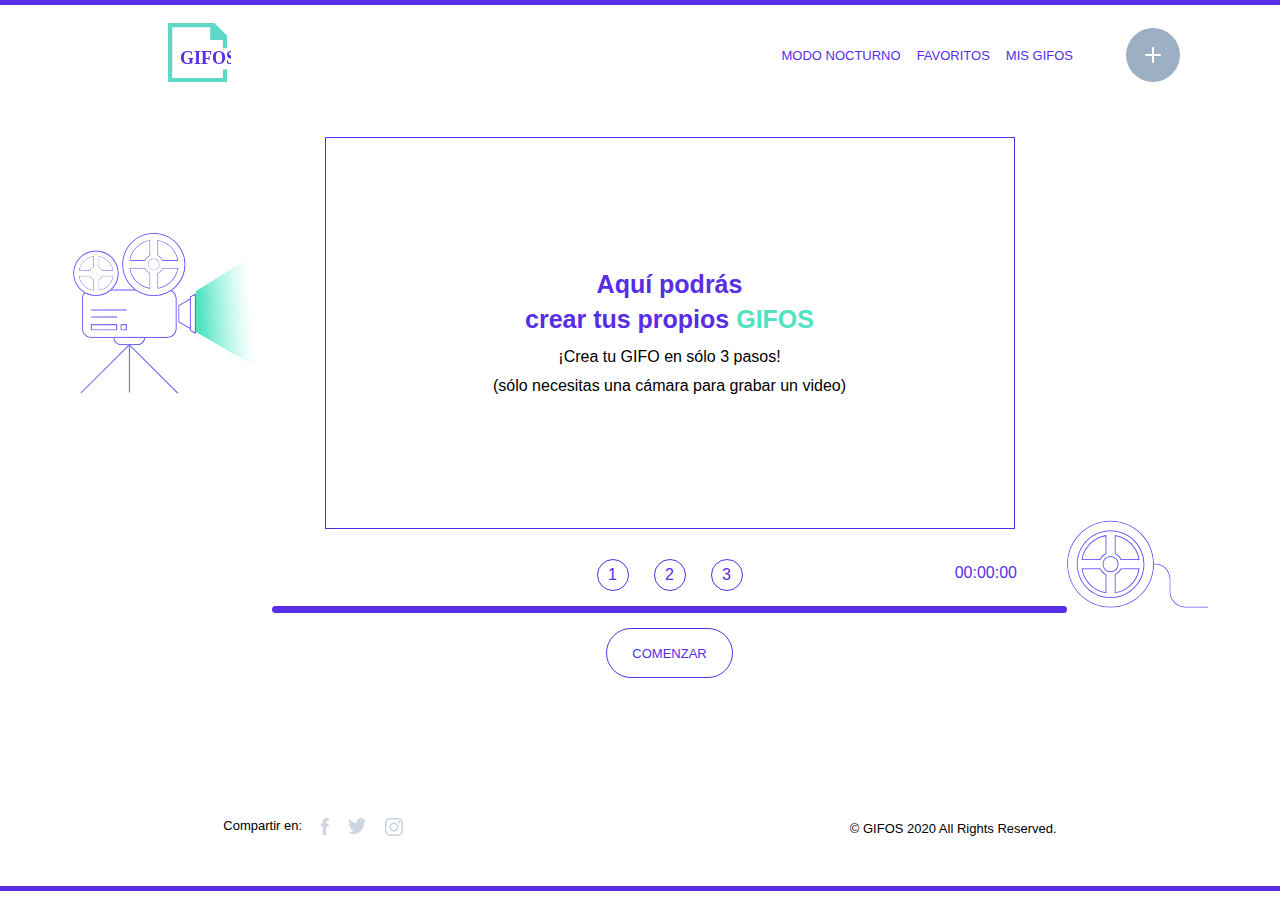
==== crear-gifo.html @ d0191835 "Update dark mode" ====
<!DOCTYPE html>
<html lang="es">
<head>
    <meta charset="UTF-8">
    <meta name="viewport" content="width=device-width, initial-scale=1.0">
    <title>Crear Gifo</title>
    <link rel="stylesheet" href="styles/style.css">
</head>
<body>
    <header>
        <!-- Logo -->
        <a href="index.html"><img src="assets/logo-desktop.svg" alt="logo" id="logo-CG" class="logo"/></a>    
        <img src="assets/logo-mobile.svg" alt="logo" id="logo-mobile-CG" class="logo-mobile"/>
        <!-- Menú -->
        <div class="menu">
            <nav id="menu">
                <!-- Items de navegación -->
                <ul>
                    <li>
                        <a id="nocturno-crear-gifo" class="links no-selected" href="#">MODO NOCTURNO</a>
                    </li>
                    <li>
                        <a class="links no-selected" href="#favoritos">FAVORITOS</a>
                    </li>
                    <li>
                        <a class="links no-selected" href="#">MIS GIFOS</a>
                    </li>
                </ul>
                <img src="assets/CTA-crear-gifo-active.svg" alt="crear-gifo" id="crear-gifo-cg" class="crear-gifo"/>
            </nav>
            <img src="assets/burger.svg" alt="menu" id="burger" />
        </div>
    </header>    
    <section class="crear-gifs">
        <div id="camera-div">
            <img src="assets/camara.svg" alt="Camara">
            <img src="assets/element-luz-camara.svg" alt="">
        </div>            
        <div id="principal-gifs">
            <div id="camera-central">
                <video autoplay class="none"></video>   
                <div id="subiendo-gifo" class="none">
                    <img src="assets/loader.svg" alt="Cargando....">
                    <p>Estamos subiendo tu GIFO</p>                   
                </div>             
                <div id="camera-window" class="camera-window-content">
                    <h1>Aquí podrás <span>crear tus propios <span>GIFOS</span></span></h1>
                    <p>¡Crea tu GIFO en sólo 3 pasos!<span>(sólo necesitas una cámara para grabar un video)</span>
                    </p>
                </div>
                <div id="camera-window-2" class="none">
                    <h1>¿Nos das acceso <span>a tu cámara?</span></h1>
                    <p>El acceso a tu camara será válido sólo<span>por el tiempo en el que estés creando el GIFO</span>
                    </p>
                </div>
            </div>
            <div id="camera-elements">
                <div id="pasos">
                    <p id="step1" class="steps">1</p>
                    <p id="step2" class="steps">2</p>
                    <p id="step3" class="steps">3</p>
                </div>                
                <div id="cronometro">
                    <span id="time">00:00:00</span>
                </div>                
                <div id="separator-misgifos"></div>                
                <button id="btn-comenzar" class="btn-mas">COMENZAR</button>
                <button id="btn-grabar" class="none">GRABAR</button>
                <button id="btn-finalizar" class="none">FINALIZAR</button>
                <button id="btn-subir-gifo" class="none">SUBIR GIFO</button>
                <img src="assets/pelicula.svg" alt="Pelicula">
            </div>
        </div>
    </section>
    <footer>
        <div class="icons">
          <p>Compartir en:</p>
          <div class="a-icons">
            <a href="https://facebook.com" target="_blank"><img src="assets/icon_facebook.svg" alt="facebook"></a>
            <a href="https://twitter.com" target="_blank"><img src="assets/icon-twitter.svg" alt="twitter"></a>
            <a href="https://instagram.com" target="_blank"><img src="assets/icon_instagram.svg" alt="instagram"></a>
          </div>
        </div>
        <div class="copyright">
          <p>&#169; GIFOS 2020 All Rights Reserved.</p>
        </div>
      </footer>
      <script src="https://www.WebRTC-Experiment.com/RecordRTC.js"></script>
      <script src="js/crear-gif.js" type="module"></script>
      <script src="js/global.js" type="module"></script>
</body>
</html>
---- styles/style.css ----
header {
  display: -webkit-box;
  display: -ms-flexbox;
  display: flex;
  -webkit-box-pack: justify;
      -ms-flex-pack: justify;
          justify-content: space-between;
  border-top: 5px solid #572ee5;
  padding-top: 18px;
}

header .logo {
  position: relative;
  left: 168px;
}

@media screen and (max-width: 850px) {
  header .logo {
    display: none;
  }
}

header .logo-mobile {
  display: none;
}

@media screen and (max-width: 850px) {
  header .logo-mobile {
    display: block;
    position: relative;
    left: 22px;
  }
}

header .menu {
  display: -webkit-box;
  display: -ms-flexbox;
  display: flex;
  position: relative;
  right: 153px;
}

header .menu nav {
  display: -webkit-box;
  display: -ms-flexbox;
  display: flex;
  -webkit-box-align: center;
      -ms-flex-align: center;
          align-items: center;
}

header .menu nav ul {
  display: -webkit-box;
  display: -ms-flexbox;
  display: flex;
}

header .menu nav ul li {
  margin-left: 16px;
  list-style: none;
}

header .menu nav ul li .no-selected {
  color: #572ee5;
}

header .menu nav ul li .active {
  color: #9CAFC3;
}

header .menu nav ul li a {
  font-size: 13px;
  letter-spacing: 0;
  text-align: center;
  text-decoration: none;
}

header .menu nav ul li a:hover {
  border-bottom: 2px solid #50E3C2;
}

header .menu nav ul li:first-child .active {
  color: #572ee5;
}

header .menu nav .crear-gifo {
  position: relative;
  left: 53px;
  width: 54px;
  height: 54px;
  cursor: pointer;
}

@media screen and (max-width: 850px) {
  header .menu nav {
    display: none;
  }
}

header .menu #burger {
  display: none;
}

@media screen and (max-width: 850px) {
  header .menu #burger {
    display: block;
  }
}

@media screen and (max-width: 850px) {
  header .menu {
    right: 14px;
  }
}

body.dark header {
  border-top: 5px solid #000000;
}

body.dark header #logo {
  content: url("/assets/Logo-modo-noc.svg");
}

body.dark header #logo-CG {
  content: url("/assets/Logo-modo-noc.svg");
}

body.dark header nav #crear-gifo {
  content: url("/assets/CTA-crear-gifo-modo-noc.svg");
}

body.dark header nav #crear-gifo:hover {
  content: url("/assets/CTA-crear-gifo-hover-modo-noc.svg");
}

body.dark header nav #crear-gifo-cg {
  cursor: default;
}

body.dark header nav ul li .no-selected {
  color: #FFFFFF;
}

body.dark header nav li:first-child .active {
  color: #FFFFFF;
}

.modal-section {
  /* The Close Button */
}

.modal-section .modal {
  display: none;
  /* Hidden by default */
  position: fixed;
  /* Stay in place */
  z-index: 1000;
  /* Sit on top */
  left: 0;
  top: 0;
  width: 100%;
  /* Full width */
  height: 100%;
  /* Full height */
  overflow: auto;
  /* Enable scroll if needed */
  background-color: black;
  /* Fallback color */
  background-color: rgba(0, 0, 0, 0.4);
  /* Black w/ opacity */
}

.modal-section .modal .modal-container {
  background-color: #fefefe;
  border: 1px solid #888;
  width: 90%;
  margin: 5% auto;
  height: 500px;
  padding: 0 10px;
}

.modal-section .modal .modal-container .modal-content {
  display: -webkit-box;
  display: -ms-flexbox;
  display: flex;
  -webkit-box-pack: center;
      -ms-flex-pack: center;
          justify-content: center;
  -webkit-box-align: center;
      -ms-flex-align: center;
          align-items: center;
  gap: 25px;
  padding: 40px;
  /* Could be more or less, depending on screen size */
}

.modal-section .modal .modal-container .modal-content #modalContent {
  display: -webkit-box;
  display: -ms-flexbox;
  display: flex;
  -webkit-box-pack: center;
      -ms-flex-pack: center;
          justify-content: center;
  -webkit-box-orient: vertical;
  -webkit-box-direction: normal;
      -ms-flex-direction: column;
          flex-direction: column;
}

.modal-section .modal .modal-container .modal-content #modalContent .modal-gif {
  width: 695px;
  height: 385px;
}

@media screen and (max-width: 900px) {
  .modal-section .modal .modal-container .modal-content #modalContent .modal-gif {
    width: 500px;
  }
}

@media screen and (max-width: 750px) {
  .modal-section .modal .modal-container .modal-content #modalContent .modal-gif {
    width: 318px;
    height: 245px;
  }
}

.modal-section .modal .modal-container .modal-content #modalContent #modalGifDescription {
  display: -webkit-box;
  display: -ms-flexbox;
  display: flex;
  -webkit-box-pack: justify;
      -ms-flex-pack: justify;
          justify-content: space-between;
  margin-top: 22px;
}

.modal-section .modal .modal-container .modal-content #modalContent #modalGifDescription .div-description {
  position: static;
  color: #000000;
  padding-left: 0;
}

.modal-section .modal .modal-container .modal-content #modalContent #modalGifDescription .div-description:first-child {
  font-size: 15px;
}

.modal-section .modal .modal-container .modal-content #modalContent .card-icons-max {
  display: -webkit-box;
  display: -ms-flexbox;
  display: flex;
  gap: 25px;
}

.modal-section .modal .modal-container .modal-content #modalContent .card-icons-max .div-icons {
  border: 1px solid #ccc;
}

.modal-section .modal .modal-container .modal-content #slideLeftModal {
  width: 40px;
  height: 40px;
}

@media screen and (max-width: 520px) {
  .modal-section .modal .modal-container .modal-content #slideLeftModal {
    display: none;
  }
}

.modal-section .modal .modal-container .modal-content #slideRightModal {
  width: 40px;
  height: 40px;
}

@media screen and (max-width: 520px) {
  .modal-section .modal .modal-container .modal-content #slideRightModal {
    display: none;
  }
}

.modal-section .close {
  color: #aaa;
  float: right;
  font-size: 28px;
  font-weight: bold;
}

.modal-section .close:hover,
.modal-section .close:focus {
  color: black;
  text-decoration: none;
  cursor: pointer;
}

#initial #title-1 #los-1 {
  display: none;
}

@media screen and (max-width: 450px) {
  #initial #title-1 #los-1 {
    display: initial;
  }
}

@media screen and (max-width: 450px) {
  #initial #title-1 {
    display: -webkit-box;
    display: -ms-flexbox;
    display: flex;
    -webkit-box-orient: vertical;
    -webkit-box-direction: normal;
        -ms-flex-direction: column;
            flex-direction: column;
    -webkit-box-align: center;
        -ms-flex-align: center;
            align-items: center;
    font-size: 25px;
  }
}

#initial #title-2 #los-2 {
  padding-right: 0.4rem;
  font-size: 25px;
}

@media screen and (max-width: 450px) {
  #initial #title-2 #los-2 {
    display: none;
  }
}

#initial #title-2 #gifos-title {
  padding-left: 0.4rem;
  color: #50e3c2;
}

#initial img {
  margin-top: 24px;
}

@media screen and (max-width: 450px) {
  #initial img {
    width: 70%;
  }
}

#initial #search-div {
  width: 551px;
  display: -webkit-box;
  display: -ms-flexbox;
  display: flex;
  -webkit-box-orient: vertical;
  -webkit-box-direction: normal;
      -ms-flex-direction: column;
          flex-direction: column;
  -webkit-box-pack: center;
      -ms-flex-pack: center;
          justify-content: center;
  position: absolute;
  top: 269px;
  background-color: white;
  z-index: 1;
  -webkit-transition: 0.3s ease all;
  transition: 0.3s ease all;
}

#initial #search-div #input-close {
  width: 100%;
  display: -webkit-box;
  display: -ms-flexbox;
  display: flex;
  -webkit-box-orient: horizontal;
  -webkit-box-direction: reverse;
      -ms-flex-direction: row-reverse;
          flex-direction: row-reverse;
  -webkit-transition: 0.3s ease all;
  transition: 0.3s ease all;
}

#initial #search-div #input-close #btn-close-search {
  width: 14px;
  height: 14px;
}

#initial #search-div #input-close #search-input {
  width: 80%;
  outline: none;
}

#initial #search-div .search-field {
  border-radius: 50px;
  border: 1px solid #572ee5;
  width: 30%;
  padding: 12px 50px;
  background-image: url("/assets/icon-search.svg");
  background-repeat: no-repeat;
  background-position: 90% center;
}

@media screen and (max-width: 850px) {
  #initial #search-div .search-field {
    width: 50%;
  }
}

#initial #search-div .search-field:focus {
  border: 2px solid #572ee5;
  outline-width: 0;
}

#initial #search-div ul li {
  color: #9CAFC3;
  background: url(/assets/icon-search-mod-noc.svg) no-repeat left top;
  list-style: none;
  padding: 1px 0 1px 30px;
  cursor: pointer;
}

#initial .paragraphs {
  position: relative;
  margin-top: 40px;
  top: 76px;
  display: -webkit-box;
  display: -ms-flexbox;
  display: flex;
  -webkit-box-orient: vertical;
  -webkit-box-direction: normal;
      -ms-flex-direction: column;
          flex-direction: column;
  -webkit-box-align: center;
      -ms-flex-align: center;
          align-items: center;
  font-size: 18px;
  line-height: 25px;
  font-weight: bold;
}

#initial .paragraphs #subtitle {
  font-family: "Montserrat-Medium";
  font-size: 16px;
  font-weight: normal;
}

@media screen and (max-width: 450px) {
  #initial .paragraphs #subtitle {
    display: -webkit-box;
    display: -ms-flexbox;
    display: flex;
    -webkit-box-orient: vertical;
    -webkit-box-direction: normal;
        -ms-flex-direction: column;
            flex-direction: column;
    -webkit-box-align: center;
        -ms-flex-align: center;
            align-items: center;
  }
}

body.dark #initial #search-div {
  background-color: #37383C;
  -webkit-transition: 0.3s ease all;
  transition: 0.3s ease all;
}

body.dark #initial #search-div #input-close #search-input {
  -webkit-transition: 0.3s ease all;
  transition: 0.3s ease all;
  background-color: #37383C;
  border: 1px solid #ffffff;
  color: #ffffff;
  background: url("/assets/icon-search-modo-noct.svg") no-repeat;
  background-position: 90% center;
}

body.dark #initial #search-div #input-close #search-input.search-after-input {
  border: 0;
  border-bottom: 1px solid #9CAFC3;
  background-position: 0% center;
}

#favoritos {
  position: relative;
  top: 50px;
}

#favoritos .favs-header {
  display: -ms-grid;
  display: grid;
  justify-items: center;
  margin-top: 25px;
}

#favoritos #no-favorites img {
  width: 150px;
  height: 150px;
}

#favoritos #no-favorites h2 {
  width: 50%;
  text-align: center;
  font-size: 22px;
  color: #50E3C2;
}

#favoritos #div-mas-favs {
  position: relative;
  top: 78px;
}

#section-mis-gifos {
  position: relative;
  top: 50px;
}

#section-mis-gifos .mis-gifos-header {
  display: -ms-grid;
  display: grid;
  justify-items: center;
  row-gap: 8px;
}

#section-mis-gifos #no-gifos img {
  width: 150px;
  height: 150px;
}

#section-mis-gifos #no-gifos h1 {
  width: 50%;
  text-align: center;
  font-size: 22px;
  color: #50E3C2;
}

#section-mis-gifos #mis-gifos {
  width: 90%;
  display: -ms-grid;
  display: grid;
  -ms-grid-columns: (minmax(260px, 1fr))[auto-fit];
      grid-template-columns: repeat(auto-fit, minmax(260px, 1fr));
  justify-items: center;
  gap: 29px;
}

#central {
  position: relative;
  top: 181px;
  margin-bottom: 78px;
}

#central #separator {
  width: 338px;
  height: 0.1px;
  border: 1px solid #9cafc3;
  margin: 55px 0 82px 0;
  opacity: 0.5;
}

#central #no-results img {
  width: 150px;
  height: 150px;
}

#central #no-results h2 {
  font-size: 22px;
  font-family: "Montserrat-Bold", sans-serif;
  color: #50E3C2;
  text-align: center;
}

#central #search-results {
  width: 90%;
  position: relative;
  top: 44px;
  display: -ms-grid;
  display: grid;
  -ms-grid-columns: (minmax(260px, 1fr))[auto-fit];
      grid-template-columns: repeat(auto-fit, minmax(260px, 1fr));
  gap: 29px;
  justify-items: center;
  height: auto;
}

@media screen and (max-width: 950px) {
  #central #search-results {
    -webkit-column-gap: 10px;
            column-gap: 10px;
    row-gap: 29px;
  }
}

@media screen and (max-width: 605px) {
  #central #search-results {
    width: 95%;
    gap: 21px;
    -ms-grid-columns: (minmax(160px, 1fr))[auto-fit];
        grid-template-columns: repeat(auto-fit, minmax(160px, 1fr));
  }
  #central #search-results .container-search-and-favs {
    width: 160px;
    height: 120px;
  }
  #central #search-results .container-search-and-favs .gifos {
    width: 160px;
    height: 120px;
    min-width: 160px;
    min-height: 120px;
  }
}

#central #div-mas {
  margin-top: 112px;
}

.trending {
  position: relative;
  top: 170px;
  margin-top: 95px;
}

.trending .container {
  width: 100%;
  height: 640px;
  background-color: #f3f5f8;
  display: -webkit-box;
  display: -ms-flexbox;
  display: flex;
  -webkit-box-orient: vertical;
  -webkit-box-direction: normal;
      -ms-flex-direction: column;
          flex-direction: column;
  -webkit-box-align: center;
      -ms-flex-align: center;
          align-items: center;
  -webkit-box-pack: space-evenly;
      -ms-flex-pack: space-evenly;
          justify-content: space-evenly;
}

.trending .container .info {
  text-align: center;
}

.trending .container .info h1 {
  font-size: 25px;
}

.trending .container .info #trending-p {
  display: -webkit-box;
  display: -ms-flexbox;
  display: flex;
  gap: 5px;
  position: relative;
  color: #000000;
  font-family: "Roboto", sans-serif;
  font-size: 18px;
  top: 7px;
}

@media screen and (max-width: 500px) {
  .trending .container .info #trending-p {
    display: block;
  }
}

.trending .container #slider {
  display: -webkit-box;
  display: -ms-flexbox;
  display: flex;
  -webkit-box-align: center;
      -ms-flex-align: center;
          align-items: center;
  width: 90%;
}

.trending .container #slider #gifs {
  margin: 0 25px;
  display: -webkit-box;
  display: -ms-flexbox;
  display: flex;
  gap: 29px;
  -ms-flex-wrap: nowrap;
      flex-wrap: nowrap;
  overflow-x: hidden;
  scroll-behavior: smooth;
}

.trending .container #slider #gifs div img:hover {
  opacity: 0.4;
}

.trending .container #slider #gifs .square {
  width: 357px;
  height: 275px;
  background-color: #572ee5;
  display: -webkit-box;
  display: -ms-flexbox;
  display: flex;
  -webkit-box-orient: vertical;
  -webkit-box-direction: normal;
      -ms-flex-direction: column;
          flex-direction: column;
  -webkit-box-pack: justify;
      -ms-flex-pack: justify;
          justify-content: space-between;
}

.trending .container #slider #gifs .square .gifos {
  position: relative;
  min-width: 357px;
  min-height: 275px;
  bottom: 32px;
  z-index: 10;
}

@media screen and (max-width: 1400px) {
  .trending .container #slider #gifs .square {
    width: 320px;
  }
  .trending .container #slider #gifs .square .gifos {
    min-width: 320px;
  }
}

@media screen and (max-width: 500px) {
  .trending .container #slider #gifs .square {
    width: 300px;
  }
  .trending .container #slider #gifs .square .gifos {
    min-width: 300px;
  }
}

@media screen and (max-width: 400px) {
  .trending .container #slider #gifs .square {
    width: 243px;
    height: 187px;
  }
  .trending .container #slider #gifs .square .gifos {
    min-width: 243px;
    min-height: 187px;
  }
}

.trending .container #slider #gifs .square:hover .gifos {
  z-index: 0;
  opacity: 0.4;
}

@media screen and (max-width: 550px) {
  .trending .container #slider #gifs .square:hover .gifos {
    z-index: 10;
    opacity: 1;
  }
}

@media screen and (max-width: 550px) {
  .trending .container #slider #gifs {
    gap: 19px;
    overflow-x: scroll;
  }
}

@media screen and (max-width: 550px) {
  .trending .container #slider {
    width: 100%;
  }
  .trending .container #slider #slideLeft {
    display: none;
  }
  .trending .container #slider #slideRight {
    display: none;
  }
}

body.dark .trending .container {
  background-color: #222326;
}

body.dark .trending .container .info #trending-p {
  color: #ffffff;
}

footer {
  position: relative;
  margin-top: 96px;
  top: 76px;
  display: -webkit-box;
  display: -ms-flexbox;
  display: flex;
  height: 116px;
  -ms-flex-pack: distribute;
      justify-content: space-around;
  -webkit-box-align: center;
      -ms-flex-align: center;
          align-items: center;
  font-family: "Roboto", sans-serif;
  color: #000000;
  font-size: 13px;
  border-bottom: 5px solid #572ee5;
}

footer .icons {
  display: -webkit-box;
  display: -ms-flexbox;
  display: flex;
  gap: 19px;
}

footer .icons .a-icons {
  display: inherit;
  gap: inherit;
}

@media screen and (max-width: 500px) {
  footer {
    -webkit-box-orient: vertical;
    -webkit-box-direction: normal;
        -ms-flex-direction: column;
            flex-direction: column;
  }
  footer .icons {
    -webkit-box-orient: inherit;
    -webkit-box-direction: inherit;
        -ms-flex-direction: inherit;
            flex-direction: inherit;
  }
}

body.dark footer {
  color: #ffffff;
  border-bottom-color: #000000;
}

.crear-gifs {
  display: -webkit-box;
  display: -ms-flexbox;
  display: flex;
  -webkit-box-pack: center;
      -ms-flex-pack: center;
          justify-content: center;
  -webkit-box-align: center;
      -ms-flex-align: center;
          align-items: center;
  position: relative;
  top: 50px;
  right: 70px;
}

.crear-gifs #camera-div {
  display: -webkit-box;
  display: -ms-flexbox;
  display: flex;
  position: relative;
  bottom: 80px;
}

@media screen and (max-width: 1200px) {
  .crear-gifs #camera-div {
    position: relative;
    left: 70px;
  }
  .crear-gifs #camera-div img:first-child {
    width: 50%;
  }
  .crear-gifs #camera-div img:last-child {
    width: 30%;
  }
}

@media screen and (max-width: 850px) {
  .crear-gifs #camera-div {
    display: none;
  }
}

.crear-gifs #principal-gifs {
  display: -webkit-box;
  display: -ms-flexbox;
  display: flex;
  -webkit-box-orient: vertical;
  -webkit-box-direction: normal;
      -ms-flex-direction: column;
          flex-direction: column;
  -webkit-box-align: center;
      -ms-flex-align: center;
          align-items: center;
}

.crear-gifs #principal-gifs #camera-central {
  width: 688px;
  height: 390px;
  border: 1px solid #572ee5;
  display: -webkit-box;
  display: -ms-flexbox;
  display: flex;
  -webkit-box-pack: center;
      -ms-flex-pack: center;
          justify-content: center;
  -webkit-box-align: center;
      -ms-flex-align: center;
          align-items: center;
}

.crear-gifs #principal-gifs #camera-central video {
  width: 480px;
  height: 320px;
  position: absolute;
}

.crear-gifs #principal-gifs #camera-central #subiendo-gifo {
  width: 429px;
  height: 320px;
  background-color: #572ee5;
  display: -webkit-box;
  display: -ms-flexbox;
  display: flex;
  -webkit-box-orient: vertical;
  -webkit-box-direction: normal;
      -ms-flex-direction: column;
          flex-direction: column;
  -webkit-box-pack: justify;
      -ms-flex-pack: justify;
          justify-content: space-between;
  display: none;
  position: absolute;
  -webkit-box-pack: center;
      -ms-flex-pack: center;
          justify-content: center;
}

.crear-gifs #principal-gifs #camera-central #subiendo-gifo :first-child {
  z-index: 1;
}

.crear-gifs #principal-gifs #camera-central #subiendo-gifo p {
  font-weight: bold;
  font-size: 15px;
  color: #FFFFFF;
  z-index: 1;
}

.crear-gifs #principal-gifs #camera-central #subiendo-gifo > div {
  position: absolute;
}

.crear-gifs #principal-gifs #camera-central div h1 {
  display: -webkit-box;
  display: -ms-flexbox;
  display: flex;
  -webkit-box-orient: vertical;
  -webkit-box-direction: normal;
      -ms-flex-direction: column;
          flex-direction: column;
  -webkit-box-align: center;
      -ms-flex-align: center;
          align-items: center;
  font-size: 25px;
  line-height: 35px;
}

.crear-gifs #principal-gifs #camera-central div h1 span > :last-child {
  color: #50E3C2;
}

.crear-gifs #principal-gifs #camera-central div p {
  display: -webkit-box;
  display: -ms-flexbox;
  display: flex;
  -webkit-box-orient: vertical;
  -webkit-box-direction: normal;
      -ms-flex-direction: column;
          flex-direction: column;
  -webkit-box-align: center;
      -ms-flex-align: center;
          align-items: center;
  color: #000000;
  font-size: 16px;
  line-height: 29px;
}

@media screen and (max-width: 1100px) {
  .crear-gifs #principal-gifs #camera-central {
    width: 530px;
  }
}

@media screen and (max-width: 850px) {
  .crear-gifs #principal-gifs #camera-central {
    width: 450px;
  }
}

.crear-gifs #principal-gifs #camera-elements {
  display: -webkit-box;
  display: -ms-flexbox;
  display: flex;
  -webkit-box-orient: vertical;
  -webkit-box-direction: normal;
      -ms-flex-direction: column;
          flex-direction: column;
  -webkit-box-align: center;
      -ms-flex-align: center;
          align-items: center;
  row-gap: 15px;
  position: relative;
  top: 30px;
}

.crear-gifs #principal-gifs #camera-elements #pasos {
  display: -webkit-box;
  display: -ms-flexbox;
  display: flex;
  -webkit-column-gap: 25px;
          column-gap: 25px;
}

.crear-gifs #principal-gifs #camera-elements #pasos .steps {
  width: 30px;
  height: 30px;
  display: -webkit-box;
  display: -ms-flexbox;
  display: flex;
  -webkit-box-pack: center;
      -ms-flex-pack: center;
          justify-content: center;
  -webkit-box-align: center;
      -ms-flex-align: center;
          align-items: center;
  border: 1px solid #572ee5;
  border-radius: 30px;
}

.crear-gifs #principal-gifs #camera-elements #cronometro {
  position: absolute;
  right: 50px;
  top: 5px;
}

.crear-gifs #principal-gifs #camera-elements #separator-misgifos {
  width: 795px;
  height: 7px;
  background-color: #572ee5;
  border-radius: 10px;
}

@media screen and (max-width: 1100px) {
  .crear-gifs #principal-gifs #camera-elements #separator-misgifos {
    width: 600px;
  }
}

.crear-gifs #principal-gifs #camera-elements > :last-child {
  position: absolute;
  left: 100%;
  bottom: 70px;
}

@media screen and (max-width: 1200px) {
  .crear-gifs #principal-gifs #camera-elements > :last-child {
    width: 100px;
  }
}

@media screen and (max-width: 850px) {
  .crear-gifs #principal-gifs #camera-elements > :last-child {
    display: none;
  }
}

@media screen and (max-width: 850px) {
  .crear-gifs {
    right: 0;
  }
}

body.dark .crear-gifs #camera-div :first-child {
  content: url("/assets/camara-modo-noc.svg");
}

body.dark .crear-gifs #principal-gifs #camera-central {
  border: 1px solid #FFFFFF;
}

body.dark .crear-gifs #principal-gifs #camera-central div p {
  color: #FFFFFF;
}

body.dark .crear-gifs #principal-gifs #camera-elements #pasos .steps {
  border: 1px solid #FFFFFF;
}

body.dark .crear-gifs #principal-gifs #camera-elements > :last-child {
  content: url("/assets/pelicula-modo-noc.svg");
}

* {
  margin: 0;
  padding: 0;
}

body {
  font-family: "Montserrat-Bold", sans-serif;
  color: #572ee5;
  -webkit-transition: 0.3s ease all;
  transition: 0.3s ease all;
}

body.dark {
  background-color: #37383C;
  color: #ffffff;
}

.initial {
  position: relative;
  top: 76px;
  display: -webkit-box;
  display: -ms-flexbox;
  display: flex;
  -webkit-box-orient: vertical;
  -webkit-box-direction: normal;
      -ms-flex-direction: column;
          flex-direction: column;
  -webkit-box-align: center;
      -ms-flex-align: center;
          align-items: center;
}

.btn-mas {
  width: 127px;
  height: 50px;
  border: 1px solid #572ee5;
  border-radius: 25px;
  font-family: "Montserrat-Bold", sans-serif;
  font-size: 13px;
  color: #572ee5;
  background-color: transparent;
  cursor: pointer;
  outline: none;
}

body.dark .btn-mas {
  color: #FFFFFF;
  border: 1px solid #FFFFFF;
}

.btn-mas:hover {
  background-color: #572ee5;
  color: #ffffff;
}

body.dark .btn-mas:hover {
  background-color: #FFFFFF;
  color: #000000;
}

.search-after-div {
  -webkit-box-pack: start;
      -ms-flex-pack: start;
          justify-content: start;
  -webkit-box-align: center;
      -ms-flex-align: center;
          align-items: center;
  -webkit-box-orient: vertical;
  -webkit-box-direction: normal;
      -ms-flex-direction: column;
          flex-direction: column;
  border: 1px solid;
  border-radius: 31px;
  height: 185px;
  padding-top: 5px;
}

.search-after-input {
  border-right: 0;
  border-bottom: 1px solid #9CAFC3;
  border-top: 0;
  border-left: 0;
  padding: 12px 38px;
  background-image: url(/assets/icon-search-mod-noc.svg);
  background-repeat: no-repeat;
  background-position: 0% center;
}

.search-after-ul {
  -ms-flex-item-align: start;
      align-self: flex-start;
  height: 100%;
  display: -webkit-box;
  display: -ms-flexbox;
  display: flex;
  -webkit-box-orient: vertical;
  -webkit-box-direction: normal;
      -ms-flex-direction: column;
          flex-direction: column;
  -webkit-box-pack: space-evenly;
      -ms-flex-pack: space-evenly;
          justify-content: space-evenly;
  position: relative;
  left: 20px;
}

.central {
  display: none;
}

.show-div-results {
  display: -webkit-box;
  display: -ms-flexbox;
  display: flex;
  -webkit-box-orient: vertical;
  -webkit-box-direction: normal;
      -ms-flex-direction: column;
          flex-direction: column;
  -webkit-box-align: center;
      -ms-flex-align: center;
          align-items: center;
}

.btn-close-search {
  display: block;
  position: relative;
  right: 50px;
  bottom: 12px;
}

.none {
  display: none;
}

.div-description {
  position: relative;
  bottom: 8rem;
  padding-left: 1rem;
  color: #ffffff;
}

.div-description p {
  margin-bottom: 5px;
}

.div-icons {
  width: 32px;
  height: 32px;
  border-radius: 6px;
  background-color: #ffffff;
  display: -webkit-box;
  display: -ms-flexbox;
  display: flex;
  -webkit-box-align: center;
      -ms-flex-align: center;
          align-items: center;
  -webkit-box-pack: center;
      -ms-flex-pack: center;
          justify-content: center;
  z-index: 1;
  cursor: pointer;
}

.div-icons .icono {
  width: 85%;
  background: #ffffff;
  z-index: 1;
}

.card-icons {
  -ms-flex-item-align: end;
      align-self: flex-end;
  display: -webkit-box;
  display: -ms-flexbox;
  display: flex;
  gap: 7px;
  top: 7px;
  position: relative;
  right: 7px;
}

.arrow-container {
  cursor: pointer;
}

.arrow-container:hover {
  opacity: 0.5;
  min-width: 43px;
  min-height: 43px;
}

.no-results {
  display: -ms-grid;
  display: grid;
  justify-items: center;
  position: relative;
  top: 70px;
  gap: 29px;
}

.no-favorites {
  display: -ms-grid;
  display: grid;
  gap: 20px;
  position: relative;
  justify-items: center;
  top: 90px;
}

.favorites {
  width: 90%;
  display: -ms-grid;
  display: grid;
  -ms-grid-columns: (minmax(260px, 1fr))[auto-fit];
      grid-template-columns: repeat(auto-fit, minmax(260px, 1fr));
  justify-items: center;
  gap: 29px;
}

.favs {
  display: -webkit-box;
  display: -ms-flexbox;
  display: flex;
  -webkit-box-orient: vertical;
  -webkit-box-direction: normal;
      -ms-flex-direction: column;
          flex-direction: column;
  -webkit-box-align: center;
      -ms-flex-align: center;
          align-items: center;
  gap: 35px;
}

.section-misgifos {
  display: -webkit-box;
  display: -ms-flexbox;
  display: flex;
  -webkit-box-orient: vertical;
  -webkit-box-direction: normal;
      -ms-flex-direction: column;
          flex-direction: column;
  -webkit-box-align: center;
      -ms-flex-align: center;
          align-items: center;
  gap: 35px;
}

.no-gifos {
  display: -ms-grid;
  display: grid;
  gap: 20px;
  position: relative;
  justify-items: center;
  top: 90px;
}

.step-active {
  background-color: #572ee5;
  color: #FFFFFF;
}

body.dark .step-active {
  background-color: #FFFFFF;
  color: #000000;
}

.repeat-capture {
  font-family: "Montserrat-Bold", sans-serif;
  font-size: 13px;
  border-bottom: 1px solid #50E3C2;
}

.container-search-and-favs {
  width: 260px;
  height: 200px;
  background-color: #572ee5;
  display: -webkit-box;
  display: -ms-flexbox;
  display: flex;
  -webkit-box-orient: vertical;
  -webkit-box-direction: normal;
      -ms-flex-direction: column;
          flex-direction: column;
  -webkit-box-pack: justify;
      -ms-flex-pack: justify;
          justify-content: space-between;
}

.container-search-and-favs .gifos {
  width: 260px;
  height: 200px;
  position: relative;
  min-width: 260px;
  min-height: 200px;
  bottom: 32px;
  z-index: 10;
}

.container-search-and-favs:hover .gifos {
  z-index: 0;
  opacity: 0.4;
}

@media screen and (max-width: 605px) {
  .container-search-and-favs:hover .gifos {
    z-index: 10;
    opacity: 1;
  }
}

.camera-window-content {
  width: inherit;
  height: inherit;
  display: -webkit-box;
  display: -ms-flexbox;
  display: flex;
  -webkit-box-orient: vertical;
  -webkit-box-direction: normal;
      -ms-flex-direction: column;
          flex-direction: column;
  -webkit-box-pack: center;
      -ms-flex-pack: center;
          justify-content: center;
  -webkit-box-align: center;
      -ms-flex-align: center;
          align-items: center;
  gap: 5px;
}

.camera-hover {
  z-index: 1;
  opacity: 0.4;
}
/*# sourceMappingURL=style.css.map */
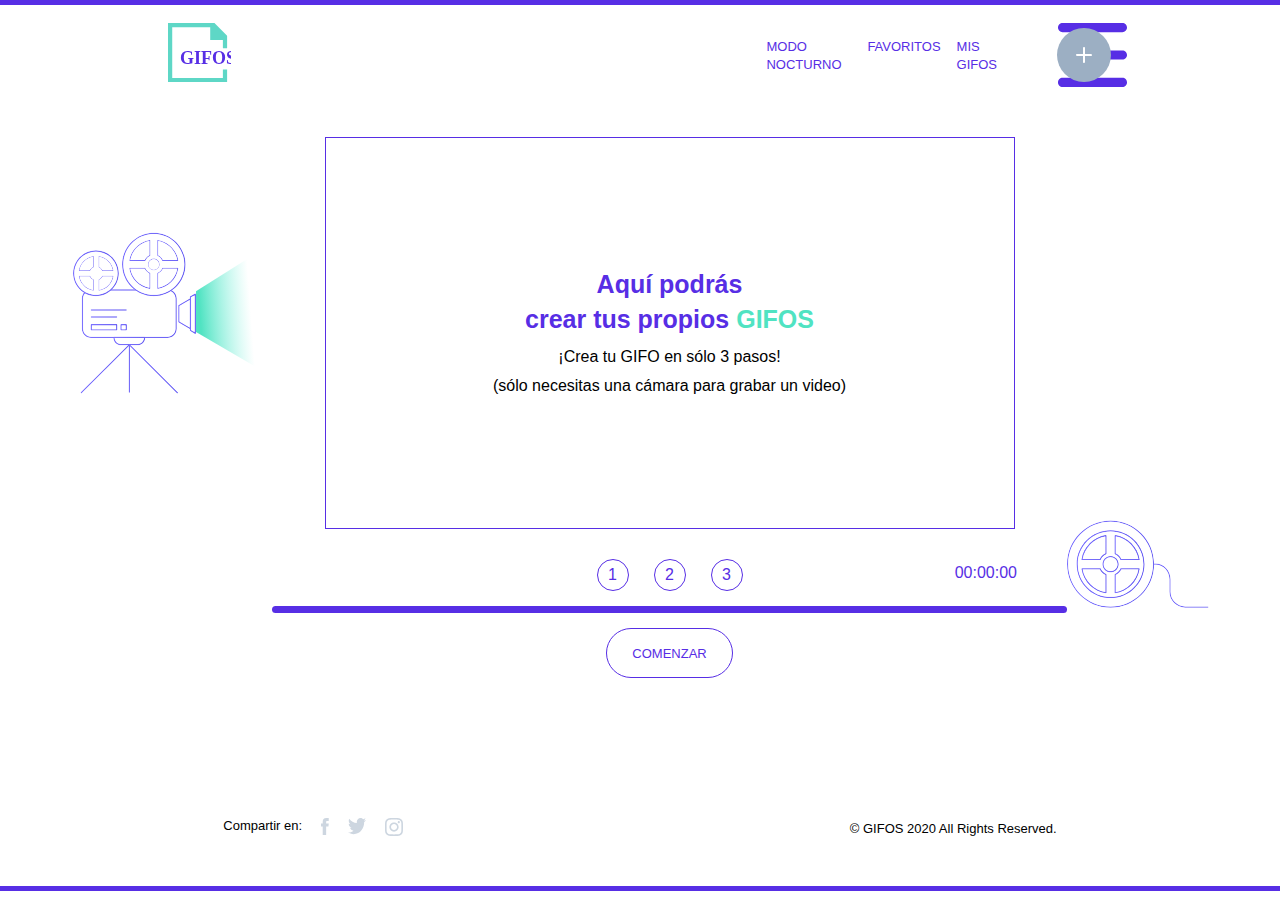
==== commit b915e502: "Add hover to footer icons" ====
--- a/crear-gifo.html
+++ b/crear-gifo.html
@@ -1,92 +1,123 @@
 <!DOCTYPE html>
 <html lang="es">
-<head>
-    <meta charset="UTF-8">
-    <meta name="viewport" content="width=device-width, initial-scale=1.0">
+  <head>
+    <meta charset="UTF-8" />
+    <meta name="viewport" content="width=device-width, initial-scale=1.0" />
     <title>Crear Gifo</title>
-    <link rel="stylesheet" href="styles/style.css">
-</head>
-<body>
+    <link rel="stylesheet" href="styles/style.css" />
+  </head>
+  <body>
     <header>
+      <div class="header-info">
         <!-- Logo -->
-        <a href="index.html"><img src="assets/logo-desktop.svg" alt="logo" id="logo-CG" class="logo"/></a>    
-        <img src="assets/logo-mobile.svg" alt="logo" id="logo-mobile-CG" class="logo-mobile"/>
-        <!-- Menú -->
-        <div class="menu">
-            <nav id="menu">
-                <!-- Items de navegación -->
-                <ul>
-                    <li>
-                        <a id="nocturno-crear-gifo" class="links no-selected" href="#">MODO NOCTURNO</a>
-                    </li>
-                    <li>
-                        <a class="links no-selected" href="#favoritos">FAVORITOS</a>
-                    </li>
-                    <li>
-                        <a class="links no-selected" href="#">MIS GIFOS</a>
-                    </li>
-                </ul>
-                <img src="assets/CTA-crear-gifo-active.svg" alt="crear-gifo" id="crear-gifo-cg" class="crear-gifo"/>
-            </nav>
-            <img src="assets/burger.svg" alt="menu" id="burger" />
+        <a href="index.html" class="logo"
+          ><img src="assets/logo-desktop.svg" alt="logo" id="logo-CG"
+        /></a>
+        <img
+          src="assets/logo-mobile.svg"
+          alt="logo"
+          id="logo-mobile-CG"
+          class="logo-mobile"
+        />
+      </div>
+
+      <!-- Menú -->
+      <div class="menu">
+        <nav id="menu" class="flex">
+          <!-- Items de navegación -->
+          <ul>
+            <li>
+              <a id="nocturno-crear-gifo" class="links no-selected" href="#"
+                >MODO NOCTURNO</a
+              >
+            </li>
+            <li>
+              <a class="links no-selected" href="#favoritos">FAVORITOS</a>
+            </li>
+            <li>
+              <a class="links no-selected" href="#">MIS GIFOS</a>
+            </li>
+          </ul>
+          <img
+            src="assets/CTA-crear-gifo-active.svg"
+            alt="crear-gifo"
+            id="crear-gifo-cg"
+            class="crear-gifo"
+          />
+        </nav>
+        <img src="assets/burger.svg" alt="menu" id="burger" />
+      </div>
+    </header>
+    <section class="crear-gifs">
+      <div id="camera-div">
+        <img src="assets/camara.svg" alt="Camara" />
+        <img src="assets/element-luz-camara.svg" alt="" />
+      </div>
+      <div id="principal-gifs">
+        <div id="camera-central">
+          <video autoplay class="none"></video>
+          <div id="subiendo-gifo" class="none">
+            <img src="assets/loader.svg" alt="Cargando...." />
+            <p>Estamos subiendo tu GIFO</p>
+          </div>
+          <div id="camera-window" class="camera-window-content">
+            <h1>
+              Aquí podrás <span>crear tus propios <span>GIFOS</span></span>
+            </h1>
+            <p>
+              ¡Crea tu GIFO en sólo 3 pasos!<span
+                >(sólo necesitas una cámara para grabar un video)</span
+              >
+            </p>
+          </div>
+          <div id="camera-window-2" class="none">
+            <h1>¿Nos das acceso <span>a tu cámara?</span></h1>
+            <p>
+              El acceso a tu camara será válido sólo<span
+                >por el tiempo en el que estés creando el GIFO</span
+              >
+            </p>
+          </div>
         </div>
-    </header>    
-    <section class="crear-gifs">
-        <div id="camera-div">
-            <img src="assets/camara.svg" alt="Camara">
-            <img src="assets/element-luz-camara.svg" alt="">
-        </div>            
-        <div id="principal-gifs">
-            <div id="camera-central">
-                <video autoplay class="none"></video>   
-                <div id="subiendo-gifo" class="none">
-                    <img src="assets/loader.svg" alt="Cargando....">
-                    <p>Estamos subiendo tu GIFO</p>                   
-                </div>             
-                <div id="camera-window" class="camera-window-content">
-                    <h1>Aquí podrás <span>crear tus propios <span>GIFOS</span></span></h1>
-                    <p>¡Crea tu GIFO en sólo 3 pasos!<span>(sólo necesitas una cámara para grabar un video)</span>
-                    </p>
-                </div>
-                <div id="camera-window-2" class="none">
-                    <h1>¿Nos das acceso <span>a tu cámara?</span></h1>
-                    <p>El acceso a tu camara será válido sólo<span>por el tiempo en el que estés creando el GIFO</span>
-                    </p>
-                </div>
-            </div>
-            <div id="camera-elements">
-                <div id="pasos">
-                    <p id="step1" class="steps">1</p>
-                    <p id="step2" class="steps">2</p>
-                    <p id="step3" class="steps">3</p>
-                </div>                
-                <div id="cronometro">
-                    <span id="time">00:00:00</span>
-                </div>                
-                <div id="separator-misgifos"></div>                
-                <button id="btn-comenzar" class="btn-mas">COMENZAR</button>
-                <button id="btn-grabar" class="none">GRABAR</button>
-                <button id="btn-finalizar" class="none">FINALIZAR</button>
-                <button id="btn-subir-gifo" class="none">SUBIR GIFO</button>
-                <img src="assets/pelicula.svg" alt="Pelicula">
-            </div>
+        <div id="camera-elements">
+          <div id="pasos">
+            <p id="step1" class="steps">1</p>
+            <p id="step2" class="steps">2</p>
+            <p id="step3" class="steps">3</p>
+          </div>
+          <div id="cronometro">
+            <span id="time">00:00:00</span>
+          </div>
+          <div id="separator-misgifos"></div>
+          <button id="btn-comenzar" class="btn-mas">COMENZAR</button>
+          <button id="btn-grabar" class="none">GRABAR</button>
+          <button id="btn-finalizar" class="none">FINALIZAR</button>
+          <button id="btn-subir-gifo" class="none">SUBIR GIFO</button>
+          <img src="assets/pelicula.svg" alt="Pelicula" />
         </div>
+      </div>
     </section>
     <footer>
-        <div class="icons">
-          <p>Compartir en:</p>
-          <div class="a-icons">
-            <a href="https://facebook.com" target="_blank"><img src="assets/icon_facebook.svg" alt="facebook"></a>
-            <a href="https://twitter.com" target="_blank"><img src="assets/icon-twitter.svg" alt="twitter"></a>
-            <a href="https://instagram.com" target="_blank"><img src="assets/icon_instagram.svg" alt="instagram"></a>
-          </div>
+      <div class="icons">
+        <p>Compartir en:</p>
+        <div class="a-icons">
+          <a id="icon-facebook-cg" href="https://facebook.com" target="_blank"
+            ><img src="assets/icon_facebook.svg" alt="facebook"
+          /></a>
+          <a id="icon-twitter-cg" href="https://twitter.com" target="_blank"
+            ><img src="assets/icon-twitter.svg" alt="twitter"
+          /></a>
+          <a id="icon-instagram-cg" href="https://instagram.com" target="_blank"
+            ><img src="assets/icon_instagram.svg" alt="instagram"
+          /></a>
         </div>
-        <div class="copyright">
-          <p>&#169; GIFOS 2020 All Rights Reserved.</p>
-        </div>
-      </footer>
-      <script src="https://www.WebRTC-Experiment.com/RecordRTC.js"></script>
-      <script src="js/crear-gif.js" type="module"></script>
-      <script src="js/global.js" type="module"></script>
-</body>
-</html>+      </div>
+      <div class="copyright">
+        <p>&#169; GIFOS 2020 All Rights Reserved.</p>
+      </div>
+    </footer>
+    <script src="https://www.WebRTC-Experiment.com/RecordRTC.js"></script>
+    <script src="js/crear-gif.js" type="module"></script>
+    <script src="js/global.js" type="module"></script>
+  </body>
+</html>
--- a/styles/style.css
+++ b/styles/style.css
@@ -9,27 +9,56 @@
   padding-top: 18px;
 }
 
-header .logo {
+header .header-info .logo {
   position: relative;
   left: 168px;
 }
 
 @media screen and (max-width: 850px) {
-  header .logo {
+  header .header-info .logo {
     display: none;
   }
 }
 
-header .logo-mobile {
+header .header-info .logo-mobile {
   display: none;
 }
 
 @media screen and (max-width: 850px) {
-  header .logo-mobile {
+  header .header-info .logo-mobile {
     display: block;
     position: relative;
     left: 22px;
   }
+  body.dark header .header-info .logo-mobile img {
+    content: url("/assets/logo-mobile-modo-noct.svg");
+  }
+}
+
+header .header-info #burger {
+  display: none;
+}
+
+@media screen and (max-width: 850px) {
+  header .header-info #burger {
+    display: block;
+  }
+}
+
+header .header-info .burger-close {
+  content: url("/assets/close.svg");
+}
+
+@media screen and (max-width: 850px) {
+  header .header-info {
+    width: 100%;
+    display: -webkit-box;
+    display: -ms-flexbox;
+    display: flex;
+    -webkit-box-pack: justify;
+        -ms-flex-pack: justify;
+            justify-content: space-between;
+  }
 }
 
 header .menu {
@@ -41,9 +70,6 @@
 }
 
 header .menu nav {
-  display: -webkit-box;
-  display: -ms-flexbox;
-  display: flex;
   -webkit-box-align: center;
       -ms-flex-align: center;
           align-items: center;
@@ -64,8 +90,20 @@
   color: #572ee5;
 }
 
+@media screen and (max-width: 850px) {
+  header .menu nav ul li .no-selected {
+    color: #FFFFFF;
+  }
+}
+
 header .menu nav ul li .active {
   color: #9CAFC3;
+}
+
+@media screen and (max-width: 850px) {
+  header .menu nav ul li .active {
+    color: #FFFFFF;
+  }
 }
 
 header .menu nav ul li a {
@@ -75,12 +113,53 @@
   text-decoration: none;
 }
 
+@media screen and (max-width: 850px) {
+  header .menu nav ul li a {
+    font-size: 15px;
+    font-weight: bold;
+  }
+}
+
 header .menu nav ul li a:hover {
   border-bottom: 2px solid #50E3C2;
 }
 
+@media screen and (max-width: 850px) {
+  header .menu nav ul li {
+    margin-left: 0px;
+  }
+}
+
 header .menu nav ul li:first-child .active {
   color: #572ee5;
+}
+
+@media screen and (max-width: 850px) {
+  header .menu nav ul li:first-child .active {
+    color: #FFFFFF;
+  }
+}
+
+@media screen and (max-width: 850px) {
+  header .menu nav ul {
+    -webkit-box-orient: vertical;
+    -webkit-box-direction: normal;
+        -ms-flex-direction: column;
+            flex-direction: column;
+    -webkit-box-align: center;
+        -ms-flex-align: center;
+            align-items: center;
+    height: 127px;
+    position: absolute;
+    top: 30px;
+    -ms-flex-pack: distribute;
+        justify-content: space-around;
+    width: 100%;
+  }
+}
+
+header .menu nav #crear-gifo:hover {
+  content: url("/assets/CTA-crear-gifo-hover.svg");
 }
 
 header .menu nav .crear-gifo {
@@ -93,23 +172,34 @@
 
 @media screen and (max-width: 850px) {
   header .menu nav {
+    position: fixed;
+    left: 0;
+    top: 80px;
+    width: 100%;
+    height: 100%;
+    background: rgba(87, 46, 229, 0.9);
+    z-index: 100;
+  }
+  body.dark header .menu nav {
+    background-color: #000000;
+  }
+  header .menu nav > :last-child {
     display: none;
   }
 }
 
-header .menu #burger {
-  display: none;
-}
-
-@media screen and (max-width: 850px) {
-  header .menu #burger {
-    display: block;
+@media screen and (min-width: 851px) {
+  header .menu nav {
+    display: -webkit-box;
+    display: -ms-flexbox;
+    display: flex;
   }
 }
 
 @media screen and (max-width: 850px) {
   header .menu {
-    right: 14px;
+    position: static;
+    margin-right: 14px;
   }
 }
 
@@ -117,31 +207,43 @@
   border-top: 5px solid #000000;
 }
 
-body.dark header #logo {
+body.dark header .header-info {
+  background-color: #37383C;
+}
+
+body.dark header .header-info #logo {
   content: url("/assets/Logo-modo-noc.svg");
 }
 
-body.dark header #logo-CG {
+body.dark header .header-info #logo-CG {
   content: url("/assets/Logo-modo-noc.svg");
 }
 
-body.dark header nav #crear-gifo {
+body.dark header .header-info > :last-child {
+  content: url("/assets/burger-modo-noct.svg");
+}
+
+body.dark header .header-info .burger-close {
+  content: url("/assets/close-modo-noct.svg");
+}
+
+body.dark header .menu nav #crear-gifo {
   content: url("/assets/CTA-crear-gifo-modo-noc.svg");
 }
 
-body.dark header nav #crear-gifo:hover {
+body.dark header .menu nav #crear-gifo:hover {
   content: url("/assets/CTA-crear-gifo-hover-modo-noc.svg");
 }
 
-body.dark header nav #crear-gifo-cg {
+body.dark header .menu nav #crear-gifo-cg {
   cursor: default;
 }
 
-body.dark header nav ul li .no-selected {
+body.dark header .menu nav ul li .no-selected {
   color: #FFFFFF;
 }
 
-body.dark header nav li:first-child .active {
+body.dark header .menu nav li:first-child .active {
   color: #FFFFFF;
 }
 
@@ -672,6 +774,14 @@
   width: 90%;
 }
 
+.trending .container #slider .arrow-container {
+  cursor: pointer;
+}
+
+.trending .container #slider #slide-left img:hover {
+  content: url("/assets/button-slider-left-hover.svg");
+}
+
 .trending .container #slider #gifs {
   margin: 0 25px;
   display: -webkit-box;
@@ -760,14 +870,18 @@
   }
 }
 
+.trending .container #slider #slide-right img:hover {
+  content: url("/assets/Button-Slider-right-hover.svg");
+}
+
 @media screen and (max-width: 550px) {
   .trending .container #slider {
     width: 100%;
   }
-  .trending .container #slider #slideLeft {
+  .trending .container #slider #slide-left {
     display: none;
   }
-  .trending .container #slider #slideRight {
+  .trending .container #slider #slide-right {
     display: none;
   }
 }
@@ -778,6 +892,50 @@
 
 body.dark .trending .container .info #trending-p {
   color: #ffffff;
+}
+
+body.dark .trending .container #slider #slide-left img {
+  content: url("/assets/button-slider-left-md-noct.svg");
+}
+
+body.dark .trending .container #slider #slide-left img:hover {
+  content: url("/assets/button-slider-left-hover.svg");
+  -webkit-filter: grayscale(1) invert(1) brightness(2);
+          filter: grayscale(1) invert(1) brightness(2);
+}
+
+body.dark .trending .container #slider #slide-right img {
+  content: url("/assets/button-slider-right-md-noct.svg");
+}
+
+body.dark .trending .container #slider #slide-right img:hover {
+  content: url("/assets/Button-Slider-right-hover.svg");
+  -webkit-filter: grayscale(1) invert(1) brightness(2);
+          filter: grayscale(1) invert(1) brightness(2);
+}
+
+footer .icons #icon-facebook:hover, footer .icons #icon-facebook-cg:hover {
+  content: url("/assets/icon_facebook_hover.svg");
+}
+
+body.dark footer .icons #icon-facebook:hover, footer .icons body.dark #icon-facebook:hover, body.dark footer .icons #icon-facebook-cg:hover, footer .icons body.dark #icon-facebook-cg:hover {
+  content: url("/assets/icon_facebook_noc.svg");
+}
+
+footer .icons #icon-twitter:hover, footer .icons #icon-twitter-cg:hover {
+  content: url("/assets/icon-twitter-hover.svg");
+}
+
+body.dark footer .icons #icon-twitter:hover, footer .icons body.dark #icon-twitter:hover, body.dark footer .icons #icon-twitter-cg:hover, footer .icons body.dark #icon-twitter-cg:hover {
+  content: url("/assets/icon_twitter_noc.svg");
+}
+
+footer .icons #icon-instagram:hover, footer .icons #icon-instagram-cg:hover {
+  content: url("/assets/icon_instagram-hover.svg");
+}
+
+body.dark footer .icons #icon-instagram:hover, footer .icons body.dark #icon-instagram:hover, body.dark footer .icons #icon-instagram-cg:hover, footer .icons body.dark #icon-instagram-cg:hover {
+  content: url("/assets/icon_instagram_noc.svg");
 }
 
 footer {
@@ -1227,6 +1385,12 @@
   display: none;
 }
 
+.flex {
+  display: -webkit-box;
+  display: -ms-flexbox;
+  display: flex;
+}
+
 .div-description {
   position: relative;
   bottom: 8rem;
@@ -1272,16 +1436,6 @@
   top: 7px;
   position: relative;
   right: 7px;
-}
-
-.arrow-container {
-  cursor: pointer;
-}
-
-.arrow-container:hover {
-  opacity: 0.5;
-  min-width: 43px;
-  min-height: 43px;
 }
 
 .no-results {
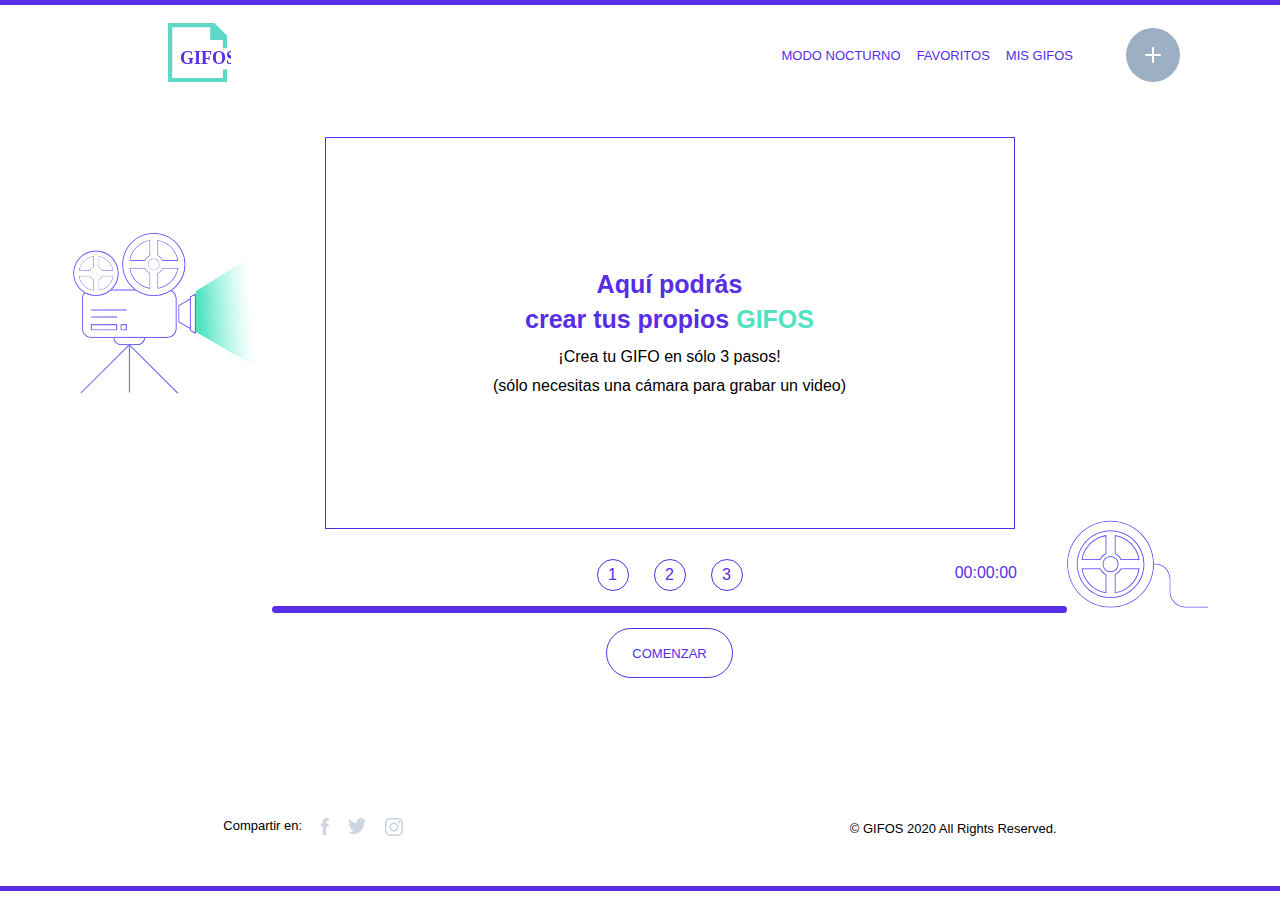
==== commit 7085e3d6: "Update hamburger menu" ====
--- a/crear-gifo.html
+++ b/crear-gifo.html
@@ -8,19 +8,14 @@
   </head>
   <body>
     <header>
+      <div id="comodin" class="none"></div> 
       <div class="header-info">
         <!-- Logo -->
-        <a href="index.html" class="logo"
-          ><img src="assets/logo-desktop.svg" alt="logo" id="logo-CG"
-        /></a>
-        <img
-          src="assets/logo-mobile.svg"
-          alt="logo"
-          id="logo-mobile-CG"
-          class="logo-mobile"
-        />
+        <a href="index.html" class="logo"><img src="assets/logo-desktop.svg" alt="logo" id="logo-CG"/></a>
+        <a href="index.html" class="logo-mobile"><img src="assets/logo-mobile.svg" alt="logo" id="logo-mobile-CG"/>
+        </a>
+        <img src="assets/burger.svg" alt="menu" id="burger" />
       </div>
-
       <!-- Menú -->
       <div class="menu">
         <nav id="menu" class="flex">
@@ -44,8 +39,7 @@
             id="crear-gifo-cg"
             class="crear-gifo"
           />
-        </nav>
-        <img src="assets/burger.svg" alt="menu" id="burger" />
+        </nav>        
       </div>
     </header>
     <section class="crear-gifs">
--- a/styles/style.css
+++ b/styles/style.css
@@ -1,3 +1,9 @@
+.fixed {
+  position: fixed;
+  -webkit-transition: position 700ms ease;
+  transition: position 700ms ease;
+}
+
 header {
   display: -webkit-box;
   display: -ms-flexbox;
@@ -42,6 +48,8 @@
 @media screen and (max-width: 850px) {
   header .header-info #burger {
     display: block;
+    position: relative;
+    right: 14px;
   }
 }
 
@@ -55,9 +63,16 @@
     display: -webkit-box;
     display: -ms-flexbox;
     display: flex;
+    background-color: #FFFFFF;
     -webkit-box-pack: justify;
         -ms-flex-pack: justify;
             justify-content: space-between;
+    border-top: 5px solid #572ee5;
+    padding-top: 18px;
+    z-index: 100;
+  }
+  body.dark header .header-info {
+    border-top: 5px solid #000000;
   }
 }
 
@@ -67,6 +82,10 @@
   display: flex;
   position: relative;
   right: 153px;
+}
+
+header .menu .open-hamburger-menu {
+  height: 100%;
 }
 
 header .menu nav {
@@ -176,7 +195,10 @@
     left: 0;
     top: 80px;
     width: 100%;
-    height: 100%;
+    height: 0;
+    overflow: hidden;
+    -webkit-transition: all 500ms ease;
+    transition: all 500ms ease;
     background: rgba(87, 46, 229, 0.9);
     z-index: 100;
   }
@@ -196,17 +218,6 @@
   }
 }
 
-@media screen and (max-width: 850px) {
-  header .menu {
-    position: static;
-    margin-right: 14px;
-  }
-}
-
-body.dark header {
-  border-top: 5px solid #000000;
-}
-
 body.dark header .header-info {
   background-color: #37383C;
 }
@@ -245,6 +256,19 @@
 
 body.dark header .menu nav li:first-child .active {
   color: #FFFFFF;
+}
+
+@media screen and (max-width: 850px) {
+  header {
+    border-top: 0;
+    padding-top: 0;
+  }
+  header #comodin {
+    position: relative;
+    width: 100%;
+    padding-top: 23px;
+    height: 53px;
+  }
 }
 
 .modal-section {
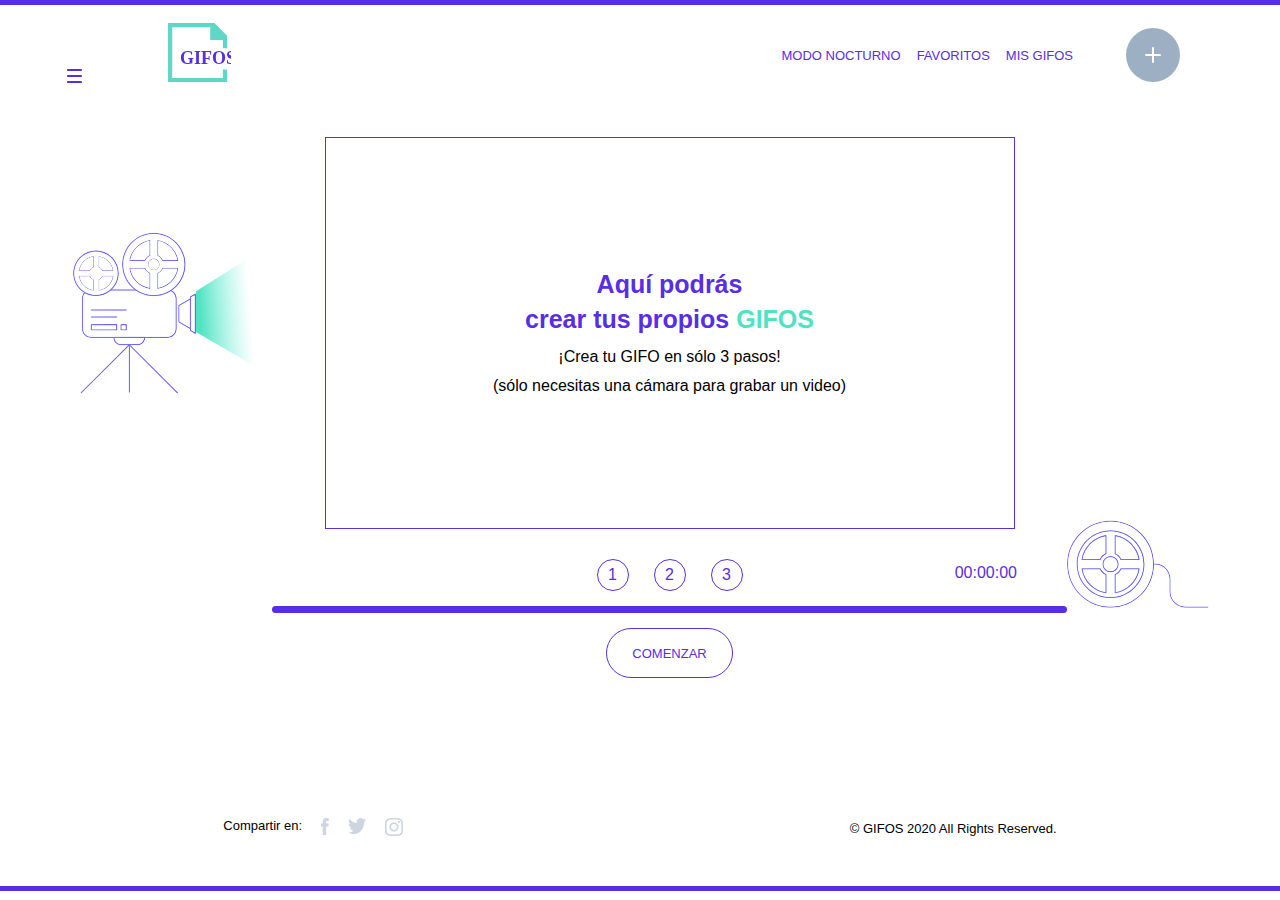
==== commit 1648bf59: "Fix bug in modal dark mode" ====
--- a/crear-gifo.html
+++ b/crear-gifo.html
@@ -27,7 +27,7 @@
               >
             </li>
             <li>
-              <a class="links no-selected" href="#favoritos">FAVORITOS</a>
+              <a class="links no-selected" href="index.html#favoritos">FAVORITOS</a>
             </li>
             <li>
               <a class="links no-selected" href="#">MIS GIFOS</a>
--- a/styles/style.css
+++ b/styles/style.css
@@ -1,7 +1,47 @@
+.modal-section .modal .modal-container .modal-content #slide-left-modal:hover :first-child, .modal-section .modal .modal-container .modal-content #slide-right-modal:hover :first-child, .trending .container #slider #slide-left:hover :first-child, .trending .container #slider #slide-right:hover :first-child {
+  display: none;
+}
+
+.modal-section .modal .modal-container .modal-content #slide-left-modal:hover :nth-child(2), .modal-section .modal .modal-container .modal-content #slide-right-modal:hover :nth-child(2), .trending .container #slider #slide-left:hover :nth-child(2), .trending .container #slider #slide-right:hover :nth-child(2) {
+  display: block;
+}
+
+body.dark .modal-section .modal-container .modal-content #slide-left-modal :first-child, body.dark .trending .container #slider #slide-left :first-child, body.dark .modal-section .modal-container .modal-content #slide-right-modal :first-child, body.dark .trending .container #slider #slide-right :first-child {
+  display: none;
+}
+
+body.dark .modal-section .modal-container .modal-content #slide-left-modal :nth-child(2), body.dark .trending .container #slider #slide-left :nth-child(2), body.dark .modal-section .modal-container .modal-content #slide-right-modal :nth-child(2), body.dark .trending .container #slider #slide-right :nth-child(2) {
+  display: none;
+}
+
+body.dark .modal-section .modal-container .modal-content #slide-left-modal :last-child, body.dark .trending .container #slider #slide-left :last-child, body.dark .modal-section .modal-container .modal-content #slide-right-modal :last-child, body.dark .trending .container #slider #slide-right :last-child {
+  display: block;
+}
+
+body.dark .modal-section .modal-container .modal-content #slide-left-modal img:hover, body.dark .trending .container #slider #slide-left img:hover {
+  content: url("/assets/button-slider-left-hover.svg");
+  -webkit-filter: grayscale(1) invert(1) brightness(2);
+          filter: grayscale(1) invert(1) brightness(2);
+}
+
+body.dark .modal-section .modal-container .modal-content #slide-right-modal img:hover, body.dark .trending .container #slider #slide-right img:hover {
+  content: url("/assets/Button-Slider-right-hover.svg");
+  -webkit-filter: grayscale(1) invert(1) brightness(2);
+          filter: grayscale(1) invert(1) brightness(2);
+}
+
+.arrow-container {
+  cursor: pointer;
+}
+
 .fixed {
   position: fixed;
   -webkit-transition: position 700ms ease;
   transition: position 700ms ease;
+}
+
+.block {
+  display: block;
 }
 
 header {
@@ -36,25 +76,50 @@
     position: relative;
     left: 22px;
   }
-  body.dark header .header-info .logo-mobile img {
-    content: url("/assets/logo-mobile-modo-noct.svg");
-  }
-}
-
-header .header-info #burger {
-  display: none;
-}
-
-@media screen and (max-width: 850px) {
-  header .header-info #burger {
+  body.dark header .header-info .logo-mobile {
+    display: none;
+  }
+}
+
+header .header-info #logo-mobile-dm {
+  display: none;
+}
+
+@media screen and (max-width: 850px) {
+  body.dark header .header-info #logo-mobile-dm {
     display: block;
-    position: relative;
-    right: 14px;
-  }
-}
-
-header .header-info .burger-close {
-  content: url("/assets/close.svg");
+  }
+}
+
+header .header-info .burger-normal {
+  display: none;
+}
+
+@media screen and (max-width: 850px) {
+  header .header-info .burger-normal {
+    display: block;
+  }
+  body.dark header .header-info .burger-normal {
+    display: none;
+  }
+}
+
+header .header-info .burger-dm {
+  display: none;
+}
+
+@media screen and (max-width: 850px) {
+  body.dark header .header-info .burger-dm {
+    display: block;
+  }
+}
+
+header .header-info .burger {
+  width: 15px;
+  height: 15px;
+  position: relative;
+  top: 10px;
+  right: 14px;
 }
 
 @media screen and (max-width: 850px) {
@@ -63,7 +128,7 @@
     display: -webkit-box;
     display: -ms-flexbox;
     display: flex;
-    background-color: #FFFFFF;
+    background-color: #ffffff;
     -webkit-box-pack: justify;
         -ms-flex-pack: justify;
             justify-content: space-between;
@@ -111,17 +176,17 @@
 
 @media screen and (max-width: 850px) {
   header .menu nav ul li .no-selected {
-    color: #FFFFFF;
+    color: #ffffff;
   }
 }
 
 header .menu nav ul li .active {
-  color: #9CAFC3;
+  color: #9cafc3;
 }
 
 @media screen and (max-width: 850px) {
   header .menu nav ul li .active {
-    color: #FFFFFF;
+    color: #ffffff;
   }
 }
 
@@ -140,7 +205,7 @@
 }
 
 header .menu nav ul li a:hover {
-  border-bottom: 2px solid #50E3C2;
+  border-bottom: 2px solid #50e3c2;
 }
 
 @media screen and (max-width: 850px) {
@@ -155,7 +220,7 @@
 
 @media screen and (max-width: 850px) {
   header .menu nav ul li:first-child .active {
-    color: #FFFFFF;
+    color: #ffffff;
   }
 }
 
@@ -177,8 +242,12 @@
   }
 }
 
-header .menu nav #crear-gifo:hover {
-  content: url("/assets/CTA-crear-gifo-hover.svg");
+header .menu nav #cg-diurno:hover #crear-gifo {
+  display: none;
+}
+
+header .menu nav #cg-diurno:hover #crear-gifo-h {
+  display: block;
 }
 
 header .menu nav .crear-gifo {
@@ -205,7 +274,7 @@
   body.dark header .menu nav {
     background-color: #000000;
   }
-  header .menu nav > :last-child {
+  header .menu nav #cg-diurno {
     display: none;
   }
 }
@@ -219,31 +288,63 @@
 }
 
 body.dark header .header-info {
-  background-color: #37383C;
+  background-color: #37383c;
 }
 
 body.dark header .header-info #logo {
-  content: url("/assets/Logo-modo-noc.svg");
+  display: none;
+}
+
+body.dark header .header-info #logo-dm {
+  display: block;
+}
+
+@media screen and (max-width: 850px) {
+  body.dark header .header-info #logo-dm {
+    display: none;
+  }
+}
+
+body.dark header .header-info #logo-mobile {
+  display: none;
 }
 
 body.dark header .header-info #logo-CG {
   content: url("/assets/Logo-modo-noc.svg");
 }
 
-body.dark header .header-info > :last-child {
-  content: url("/assets/burger-modo-noct.svg");
-}
-
-body.dark header .header-info .burger-close {
-  content: url("/assets/close-modo-noct.svg");
-}
-
-body.dark header .menu nav #crear-gifo {
-  content: url("/assets/CTA-crear-gifo-modo-noc.svg");
-}
-
-body.dark header .menu nav #crear-gifo:hover {
-  content: url("/assets/CTA-crear-gifo-hover-modo-noc.svg");
+body.dark header .menu nav #cg-diurno {
+  display: none;
+}
+
+body.dark header .menu nav #cg-nocturno {
+  display: block;
+}
+
+body.dark header .menu nav #cg-nocturno #crear-gifo-dm {
+  display: block;
+}
+
+@media screen and (max-width: 850px) {
+  body.dark header .menu nav #cg-nocturno {
+    display: none;
+  }
+}
+
+body.dark header .menu nav #cg-nocturno:hover #crear-gifo-dm {
+  display: none;
+}
+
+body.dark header .menu nav #cg-nocturno:hover #crear-gifo-dmh {
+  display: block;
+}
+
+body.dark header .menu nav > :last-child:hover #crear-gifo-dm:hover {
+  display: none;
+}
+
+body.dark header .menu nav > :last-child:hover #crear-gifo-h {
+  display: none;
 }
 
 body.dark header .menu nav #crear-gifo-cg {
@@ -251,11 +352,17 @@
 }
 
 body.dark header .menu nav ul li .no-selected {
-  color: #FFFFFF;
+  color: #ffffff;
 }
 
 body.dark header .menu nav li:first-child .active {
-  color: #FFFFFF;
+  color: #ffffff;
+}
+
+@media screen and (min-width: 851px) {
+  body.dark header {
+    border-top: 5px solid #000000;
+  }
 }
 
 @media screen and (max-width: 850px) {
@@ -284,6 +391,9 @@
   /* Sit on top */
   left: 0;
   top: 0;
+  -webkit-box-align: center;
+      -ms-flex-align: center;
+          align-items: center;
   width: 100%;
   /* Full width */
   height: 100%;
@@ -338,7 +448,7 @@
   height: 385px;
 }
 
-@media screen and (max-width: 900px) {
+@media screen and (max-width: 950px) {
   .modal-section .modal .modal-container .modal-content #modalContent .modal-gif {
     width: 500px;
   }
@@ -351,6 +461,13 @@
   }
 }
 
+@media screen and (max-width: 410px) {
+  .modal-section .modal .modal-container .modal-content #modalContent .modal-gif {
+    width: 225px;
+    height: 225px;
+  }
+}
+
 .modal-section .modal .modal-container .modal-content #modalContent #modalGifDescription {
   display: -webkit-box;
   display: -ms-flexbox;
@@ -371,36 +488,75 @@
   font-size: 15px;
 }
 
-.modal-section .modal .modal-container .modal-content #modalContent .card-icons-max {
+@media screen and (max-width: 750px) {
+  .modal-section .modal .modal-container .modal-content #modalContent #modalGifDescription .div-description:first-child {
+    font-size: 12px;
+  }
+}
+
+.modal-section .modal .modal-container .modal-content #modalContent #modalGifDescription .card-icons-max {
   display: -webkit-box;
   display: -ms-flexbox;
   display: flex;
   gap: 25px;
 }
 
-.modal-section .modal .modal-container .modal-content #modalContent .card-icons-max .div-icons {
+.modal-section .modal .modal-container .modal-content #modalContent #modalGifDescription .card-icons-max .div-icons {
   border: 1px solid #ccc;
 }
 
-.modal-section .modal .modal-container .modal-content #slideLeftModal {
+@media screen and (max-width: 750px) {
+  .modal-section .modal .modal-container .modal-content #modalContent #modalGifDescription .card-icons-max .div-icons {
+    width: 25px;
+    height: 25px;
+  }
+}
+
+@media screen and (max-width: 750px) {
+  .modal-section .modal .modal-container .modal-content #modalContent #modalGifDescription {
+    width: 318px;
+  }
+}
+
+@media screen and (max-width: 410px) {
+  .modal-section .modal .modal-container .modal-content #modalContent #modalGifDescription {
+    width: 225px;
+  }
+}
+
+@media screen and (max-width: 750px) {
+  .modal-section .modal .modal-container .modal-content #modalContent {
+    -webkit-box-align: center;
+        -ms-flex-align: center;
+            align-items: center;
+  }
+}
+
+.modal-section .modal .modal-container .modal-content #slide-left-modal {
   width: 40px;
   height: 40px;
 }
 
 @media screen and (max-width: 520px) {
-  .modal-section .modal .modal-container .modal-content #slideLeftModal {
+  .modal-section .modal .modal-container .modal-content #slide-left-modal {
     display: none;
   }
 }
 
-.modal-section .modal .modal-container .modal-content #slideRightModal {
+.modal-section .modal .modal-container .modal-content #slide-right-modal {
   width: 40px;
   height: 40px;
 }
 
 @media screen and (max-width: 520px) {
-  .modal-section .modal .modal-container .modal-content #slideRightModal {
+  .modal-section .modal .modal-container .modal-content #slide-right-modal {
     display: none;
+  }
+}
+
+@media screen and (max-width: 750px) {
+  .modal-section .modal .modal-container {
+    height: 400px;
   }
 }
 
@@ -418,17 +574,33 @@
   cursor: pointer;
 }
 
+body.dark .modal-section .modal-container {
+  background-color: #222326;
+}
+
+body.dark .modal-section .modal-container .modal-content #slide-left-modal:hover :nth-child(2) {
+  display: none;
+}
+
+body.dark .modal-section .modal-container .modal-content #modalContent p {
+  color: #ffffff;
+}
+
+body.dark .modal-section .modal-container .modal-content #slide-right-modal:hover :nth-child(2) {
+  display: none;
+}
+
 #initial #title-1 #los-1 {
   display: none;
 }
 
-@media screen and (max-width: 450px) {
+@media screen and (max-width: 580px) {
   #initial #title-1 #los-1 {
     display: initial;
   }
 }
 
-@media screen and (max-width: 450px) {
+@media screen and (max-width: 580px) {
   #initial #title-1 {
     display: -webkit-box;
     display: -ms-flexbox;
@@ -449,7 +621,7 @@
   font-size: 25px;
 }
 
-@media screen and (max-width: 450px) {
+@media screen and (max-width: 580px) {
   #initial #title-2 #los-2 {
     display: none;
   }
@@ -464,9 +636,17 @@
   margin-top: 24px;
 }
 
-@media screen and (max-width: 450px) {
+@media screen and (max-width: 580px) {
   #initial img {
-    width: 70%;
+    width: 300px;
+    height: 200px;
+  }
+}
+
+@media screen and (max-width: 410px) {
+  #initial img {
+    width: 273px;
+    height: 187px;
   }
 }
 
@@ -513,6 +693,19 @@
   outline: none;
 }
 
+@media screen and (max-width: 580px) {
+  #initial #search-div #input-close #search-input {
+    margin: 0 auto;
+    width: 65%;
+  }
+}
+
+@media screen and (max-width: 410px) {
+  #initial #search-div #input-close #search-input {
+    width: 50%;
+  }
+}
+
 #initial #search-div .search-field {
   border-radius: 50px;
   border: 1px solid #572ee5;
@@ -535,11 +728,17 @@
 }
 
 #initial #search-div ul li {
-  color: #9CAFC3;
-  background: url(/assets/icon-search-mod-noc.svg) no-repeat left top;
+  color: #9cafc3;
+  background: url(/assets/icon-search.svg) no-repeat left top;
   list-style: none;
   padding: 1px 0 1px 30px;
   cursor: pointer;
+}
+
+@media screen and (max-width: 580px) {
+  #initial #search-div {
+    width: 80%;
+  }
 }
 
 #initial .paragraphs {
@@ -567,7 +766,7 @@
   font-weight: normal;
 }
 
-@media screen and (max-width: 450px) {
+@media screen and (max-width: 580px) {
   #initial .paragraphs #subtitle {
     display: -webkit-box;
     display: -ms-flexbox;
@@ -583,7 +782,7 @@
 }
 
 body.dark #initial #search-div {
-  background-color: #37383C;
+  background-color: #37383c;
   -webkit-transition: 0.3s ease all;
   transition: 0.3s ease all;
 }
@@ -591,7 +790,7 @@
 body.dark #initial #search-div #input-close #search-input {
   -webkit-transition: 0.3s ease all;
   transition: 0.3s ease all;
-  background-color: #37383C;
+  background-color: #37383c;
   border: 1px solid #ffffff;
   color: #ffffff;
   background: url("/assets/icon-search-modo-noct.svg") no-repeat;
@@ -600,8 +799,12 @@
 
 body.dark #initial #search-div #input-close #search-input.search-after-input {
   border: 0;
-  border-bottom: 1px solid #9CAFC3;
+  border-bottom: 1px solid #9cafc3;
   background-position: 0% center;
+}
+
+body.dark #initial #search-div ul li {
+  background: url(/assets/icon-search-mod-noc.svg) no-repeat left top;
 }
 
 #favoritos {
@@ -625,7 +828,7 @@
   width: 50%;
   text-align: center;
   font-size: 22px;
-  color: #50E3C2;
+  color: #50e3c2;
 }
 
 #favoritos #div-mas-favs {
@@ -654,7 +857,7 @@
   width: 50%;
   text-align: center;
   font-size: 22px;
-  color: #50E3C2;
+  color: #50e3c2;
 }
 
 #section-mis-gifos #mis-gifos {
@@ -681,6 +884,12 @@
   opacity: 0.5;
 }
 
+@media screen and (max-width: 580px) {
+  #central #separator {
+    width: 157px;
+  }
+}
+
 #central #no-results img {
   width: 150px;
   height: 150px;
@@ -689,7 +898,7 @@
 #central #no-results h2 {
   font-size: 22px;
   font-family: "Montserrat-Bold", sans-serif;
-  color: #50E3C2;
+  color: #50e3c2;
   text-align: center;
 }
 
@@ -798,14 +1007,6 @@
   width: 90%;
 }
 
-.trending .container #slider .arrow-container {
-  cursor: pointer;
-}
-
-.trending .container #slider #slide-left img:hover {
-  content: url("/assets/button-slider-left-hover.svg");
-}
-
 .trending .container #slider #gifs {
   margin: 0 25px;
   display: -webkit-box;
@@ -816,10 +1017,6 @@
       flex-wrap: nowrap;
   overflow-x: hidden;
   scroll-behavior: smooth;
-}
-
-.trending .container #slider #gifs div img:hover {
-  opacity: 0.4;
 }
 
 .trending .container #slider #gifs .square {
@@ -894,10 +1091,6 @@
   }
 }
 
-.trending .container #slider #slide-right img:hover {
-  content: url("/assets/Button-Slider-right-hover.svg");
-}
-
 @media screen and (max-width: 550px) {
   .trending .container #slider {
     width: 100%;
@@ -916,26 +1109,6 @@
 
 body.dark .trending .container .info #trending-p {
   color: #ffffff;
-}
-
-body.dark .trending .container #slider #slide-left img {
-  content: url("/assets/button-slider-left-md-noct.svg");
-}
-
-body.dark .trending .container #slider #slide-left img:hover {
-  content: url("/assets/button-slider-left-hover.svg");
-  -webkit-filter: grayscale(1) invert(1) brightness(2);
-          filter: grayscale(1) invert(1) brightness(2);
-}
-
-body.dark .trending .container #slider #slide-right img {
-  content: url("/assets/button-slider-right-md-noct.svg");
-}
-
-body.dark .trending .container #slider #slide-right img:hover {
-  content: url("/assets/Button-Slider-right-hover.svg");
-  -webkit-filter: grayscale(1) invert(1) brightness(2);
-          filter: grayscale(1) invert(1) brightness(2);
 }
 
 footer .icons #icon-facebook:hover, footer .icons #icon-facebook-cg:hover {
@@ -1117,7 +1290,7 @@
 .crear-gifs #principal-gifs #camera-central #subiendo-gifo p {
   font-weight: bold;
   font-size: 15px;
-  color: #FFFFFF;
+  color: #ffffff;
   z-index: 1;
 }
 
@@ -1141,7 +1314,7 @@
 }
 
 .crear-gifs #principal-gifs #camera-central div h1 span > :last-child {
-  color: #50E3C2;
+  color: #50e3c2;
 }
 
 .crear-gifs #principal-gifs #camera-central div p {
@@ -1260,15 +1433,15 @@
 }
 
 body.dark .crear-gifs #principal-gifs #camera-central {
-  border: 1px solid #FFFFFF;
+  border: 1px solid #ffffff;
 }
 
 body.dark .crear-gifs #principal-gifs #camera-central div p {
-  color: #FFFFFF;
+  color: #ffffff;
 }
 
 body.dark .crear-gifs #principal-gifs #camera-elements #pasos .steps {
-  border: 1px solid #FFFFFF;
+  border: 1px solid #ffffff;
 }
 
 body.dark .crear-gifs #principal-gifs #camera-elements > :last-child {
@@ -1288,7 +1461,7 @@
 }
 
 body.dark {
-  background-color: #37383C;
+  background-color: #37383c;
   color: #ffffff;
 }
 
@@ -1321,8 +1494,8 @@
 }
 
 body.dark .btn-mas {
-  color: #FFFFFF;
-  border: 1px solid #FFFFFF;
+  color: #ffffff;
+  border: 1px solid #ffffff;
 }
 
 .btn-mas:hover {
@@ -1331,7 +1504,7 @@
 }
 
 body.dark .btn-mas:hover {
-  background-color: #FFFFFF;
+  background-color: #ffffff;
   color: #000000;
 }
 
@@ -1354,11 +1527,11 @@
 
 .search-after-input {
   border-right: 0;
-  border-bottom: 1px solid #9CAFC3;
+  border-bottom: 1px solid #9cafc3;
   border-top: 0;
   border-left: 0;
   padding: 12px 38px;
-  background-image: url(/assets/icon-search-mod-noc.svg);
+  background-image: url(/assets/icon-search.svg);
   background-repeat: no-repeat;
   background-position: 0% center;
 }
@@ -1460,6 +1633,35 @@
   top: 7px;
   position: relative;
   right: 7px;
+}
+
+.card-icons img {
+  opacity: 0.7;
+}
+
+.card-icons > :first-child:hover {
+  content: url("/assets/icon-fav-hover.svg");
+}
+
+.card-icons > :nth-child(2):hover {
+  content: url("/assets/icon-download-hover.svg");
+}
+
+.card-icons > :last-child:hover {
+  content: url("/assets/icon-max-hover.svg");
+}
+
+.favorite-added > :first-child {
+  background: url(/assets/icon-fav-active.svg) no-repeat white center;
+}
+
+.favorite-added > :first-child img {
+  display: none;
+}
+
+.favorite-added > :first-child:hover {
+  background: url(/assets/icon-fav-active.svg) no-repeat white center;
+  content: none;
 }
 
 .no-results {
@@ -1529,18 +1731,18 @@
 
 .step-active {
   background-color: #572ee5;
-  color: #FFFFFF;
+  color: #ffffff;
 }
 
 body.dark .step-active {
-  background-color: #FFFFFF;
+  background-color: #ffffff;
   color: #000000;
 }
 
 .repeat-capture {
   font-family: "Montserrat-Bold", sans-serif;
   font-size: 13px;
-  border-bottom: 1px solid #50E3C2;
+  border-bottom: 1px solid #50e3c2;
 }
 
 .container-search-and-favs {
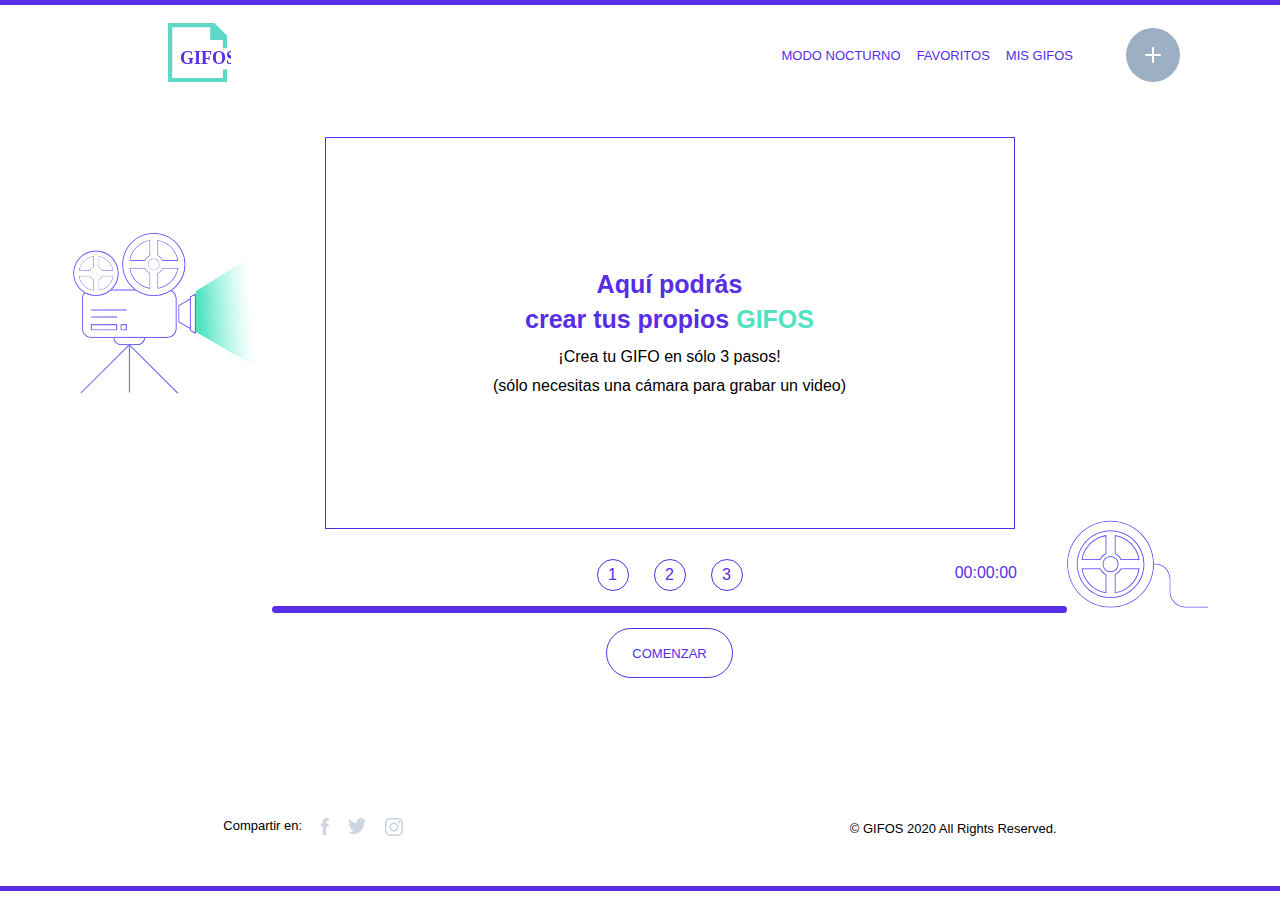
==== commit ee68a4ef: "Add media queries to 'crear-gifo'" ====
--- a/crear-gifo.html
+++ b/crear-gifo.html
@@ -11,10 +11,17 @@
       <div id="comodin" class="none"></div> 
       <div class="header-info">
         <!-- Logo -->
-        <a href="index.html" class="logo"><img src="assets/logo-desktop.svg" alt="logo" id="logo-CG"/></a>
-        <a href="index.html" class="logo-mobile"><img src="assets/logo-mobile.svg" alt="logo" id="logo-mobile-CG"/>
-        </a>
-        <img src="assets/burger.svg" alt="menu" id="burger" />
+        <a href="index.html" id="logo" class="logo"><img src="assets/logo-desktop.svg" alt="logo"/></a>
+        <a href="index.html" id="logo-dm" class="logo none"><img src="assets/Logo-modo-noc.svg" alt="logo"/></a>        
+        <a href="index.html" id="logo-mobile" class="logo-mobile"><img src="assets/logo-mobile.svg" alt="logo" />        
+        </a>  
+        <a href="index.html" id="logo-mobile-dm" class="logo-mobile"><img src="assets/logo-mobile-modo-noct.svg" alt="logo" />        
+        </a>        
+        
+      <img src="assets/burger.svg" alt="menu" id="burgerCG" class="burger burger-normal"/>
+      <img src="assets/burger-modo-noct.svg" alt="menu" id="burgerCG-dm" class="burger burger-dm"/>
+      <img src="assets/close.svg" alt="menu" id="burgerCG-close" class="none burger"/> 
+      <img src="assets/close-modo-noct.svg" alt="menu" id="burgerCG-close-dm" class="none burger"/>           
       </div>
       <!-- Menú -->
       <div class="menu">
@@ -27,10 +34,10 @@
               >
             </li>
             <li>
-              <a class="links no-selected" href="index.html#favoritos">FAVORITOS</a>
+              <a id="a-favoritos" class="links no-selected" href="index.html#favoritos">FAVORITOS</a>
             </li>
             <li>
-              <a class="links no-selected" href="#">MIS GIFOS</a>
+              <a id="a-mis-gifos" class="links no-selected" href="index.html#section-mis-gifos">MIS GIFOS</a>
             </li>
           </ul>
           <img
--- a/styles/style.css
+++ b/styles/style.css
@@ -259,6 +259,12 @@
 }
 
 @media screen and (max-width: 850px) {
+  header .menu nav #crear-gifo-cg {
+    display: none;
+  }
+}
+
+@media screen and (max-width: 850px) {
   header .menu nav {
     position: fixed;
     left: 0;
@@ -1262,6 +1268,12 @@
   position: absolute;
 }
 
+@media screen and (max-width: 500px) {
+  .crear-gifs #principal-gifs #camera-central video {
+    width: 300px;
+  }
+}
+
 .crear-gifs #principal-gifs #camera-central #subiendo-gifo {
   width: 429px;
   height: 320px;
@@ -1298,6 +1310,13 @@
   position: absolute;
 }
 
+@media screen and (max-width: 500px) {
+  .crear-gifs #principal-gifs #camera-central #subiendo-gifo {
+    width: 300px;
+    height: 225px;
+  }
+}
+
 .crear-gifs #principal-gifs #camera-central div h1 {
   display: -webkit-box;
   display: -ms-flexbox;
@@ -1333,6 +1352,12 @@
   line-height: 29px;
 }
 
+@media screen and (max-width: 500px) {
+  .crear-gifs #principal-gifs #camera-central div p {
+    font-size: 13px;
+  }
+}
+
 @media screen and (max-width: 1100px) {
   .crear-gifs #principal-gifs #camera-central {
     width: 530px;
@@ -1342,6 +1367,13 @@
 @media screen and (max-width: 850px) {
   .crear-gifs #principal-gifs #camera-central {
     width: 450px;
+  }
+}
+
+@media screen and (max-width: 500px) {
+  .crear-gifs #principal-gifs #camera-central {
+    width: 300px;
+    height: 300px;
   }
 }
 
@@ -1389,6 +1421,14 @@
   position: absolute;
   right: 50px;
   top: 5px;
+}
+
+@media screen and (max-width: 650px) {
+  .crear-gifs #principal-gifs #camera-elements #cronometro {
+    bottom: 120px;
+    right: unset;
+    top: unset;
+  }
 }
 
 .crear-gifs #principal-gifs #camera-elements #separator-misgifos {
@@ -1404,6 +1444,12 @@
   }
 }
 
+@media screen and (max-width: 650px) {
+  .crear-gifs #principal-gifs #camera-elements #separator-misgifos {
+    width: 225px;
+  }
+}
+
 .crear-gifs #principal-gifs #camera-elements > :last-child {
   position: absolute;
   left: 100%;
@@ -1446,6 +1492,10 @@
 
 body.dark .crear-gifs #principal-gifs #camera-elements > :last-child {
   content: url("/assets/pelicula-modo-noc.svg");
+}
+
+body.dark .crear-gifs #principal-gifs #camera-elements #separator-misgifos {
+  background-color: #ffffff;
 }
 
 * {
@@ -1664,6 +1714,11 @@
   content: none;
 }
 
+.delete-gif > :first-child:hover {
+  background: url(/assets/icon-trash-hover.svg);
+  content: none;
+}
+
 .no-results {
   display: -ms-grid;
   display: grid;
